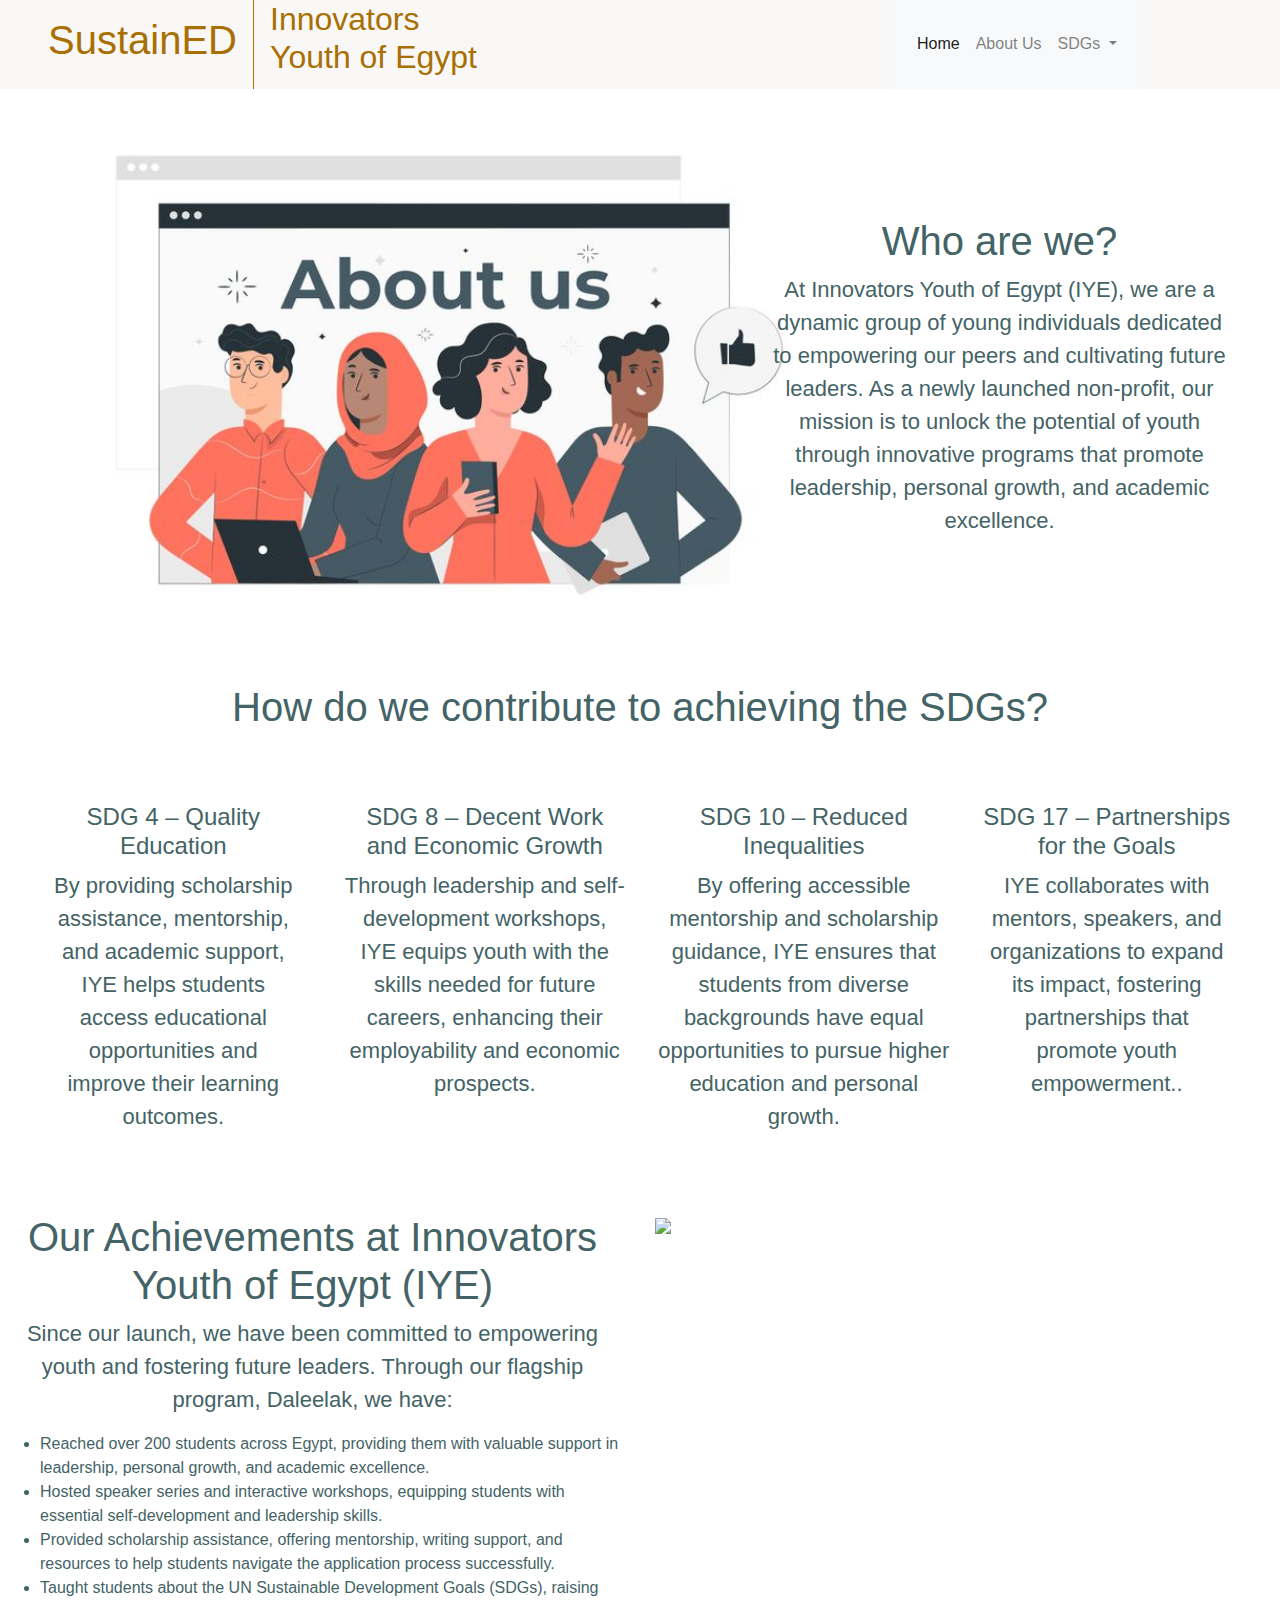
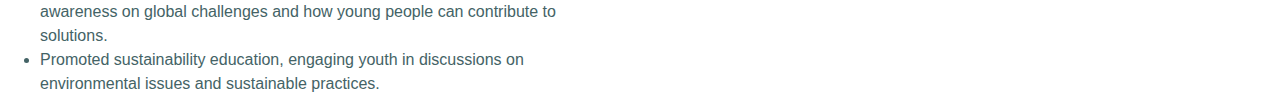
==== aboutSDG.html @ 1edb2cb6 "added our achievements to the about us page" ====
<!doctype html>
<html lang="en">
  <head>
    <!-- Required meta tags -->
    <meta charset="utf-8">
    <meta name="viewport" content="width=device-width, initial-scale=1, shrink-to-fit=no">

    <!-- Bootstrap CSS -->
    <link rel="stylesheet" href="https://cdn.jsdelivr.net/npm/bootstrap@4.0.0/dist/css/bootstrap.min.css" integrity="sha384-Gn5384xqQ1aoWXA+058RXPxPg6fy4IWvTNh0E263XmFcJlSAwiGgFAW/dAiS6JXm" crossorigin="anonymous">
    <link rel="stylesheet" type="text/css" href="./CSS/stylesSDG.css">
    <title>SustainED</title>
  </head>
  <body>
    <div class="header">
      <div class="sustainED">
       <h1>SustainED </h1>
     </div>
      <div class="IYE">
        <h2>Innovators <br>
            Youth of Egypt </h2>
     </div>
      <nav class="navbar navbar-expand-lg navbar-light bg-light">
       <button class="navbar-toggler" type="button" data-toggle="collapse" data-target="#navbarSupportedContent" aria-controls="navbarSupportedContent" aria-expanded="false" aria-label="Toggle navigation">
         <span class="navbar-toggler-icon"></span>
       </button>

       <div class="collapse navbar-collapse" id="navbarSupportedContent">
         <ul class="navbar-nav mr-auto">
           <li class="nav-item active">
             <a class="nav-link" href="./index.html">Home </a>
           </li>
           <li class="nav-item">
             <a class="nav-link" href="./aboutSDG.html">About Us <span class="sr-only">(current)</span></a>
           </li>
           <li class="nav-item dropdown">
             <a class="nav-link dropdown-toggle" href="#" id="navbarDropdown" role="button" data-toggle="dropdown" aria-haspopup="true" aria-expanded="false">
               SDGs
             </a>
             <div class="dropdown-menu" aria-labelledby="navbarDropdown">
               <a class="dropdown-item" href="./noPoverty.html">No Poverty</a>
               <a class="dropdown-item" href="./zeroHunger.html">Zero Hunger</a>
               <a class="dropdown-item" href="./goodHealth.html">Good Health and Well-being</a>
               <a class="dropdown-item" href="./qualityEducation.html">Quality Education</a>
               <a class="dropdown-item" href="./genderEquality.html">Gender Equality</a>
               <a class="dropdown-item" href="./cleanWater.html">Clean Water and Sanitation</a>
               <div class="dropdown-divider"></div>
               <a class="dropdown-item" href="./index.html">Home</a>
             </div>
           </li>
         </ul>
       </div>
     </nav>
    </div>
    <div class="row">
      <div class="col-md-6">
        <img src="./img/ABOUT.jfif" class="aboutImage">
      </div>
      <div class="col-md-6 text-center whoText">
        <h1> Who are we? </h1>
        <p> At Innovators Youth of Egypt (IYE), we are a dynamic group of young individuals dedicated to empowering our peers
          and cultivating future leaders. As a newly launched non-profit, our mission is to unlock the potential of youth through
           innovative programs that promote leadership, personal growth, and academic excellence. </p>
      </div>
    </div>
     <h1 class="text-center h1"> How do we contribute to achieving the SDGs? </h1>
    <div class="row">
      <!--<div class="col-md-6 text-center visionText">
        <h1> What is our vision? </h1>
        <p> We envision a world where every young person has the opportunity to realize their full potential
           and become productive leaders. By investing in youth, we are paving the way for a brighter future for our
            communities and society. </p>
      </div> -->
        <div class="col-md-3 text-center sdg4">
           <h4> SDG 4 – Quality Education</h4>
           <p>By providing scholarship assistance, mentorship, and academic support,
              IYE helps students access educational opportunities and improve their learning outcomes.</p>
        </div>
        <div class="col-md-3 text-center sdg8">
          <h4> SDG 8 – Decent Work and Economic Growth</h4>
          <p>Through leadership and self-development workshops, IYE equips youth with the skills needed for future careers,
             enhancing their employability and economic prospects.</p>
         </div>
         <div class="col-md-3 text-center sdg10">
           <h4>SDG 10 – Reduced Inequalities</h4>
           <p>By offering accessible mentorship and scholarship guidance, IYE ensures that students from diverse backgrounds
              have equal opportunities to pursue higher education and personal growth.</p>
        </div>
        <div class="col-md-3 text-center sdg17">
          <h4>SDG 17 – Partnerships for the Goals</h4>
          <p>IYE collaborates with mentors, speakers,
             and organizations to expand its impact, fostering partnerships that promote youth empowerment..</p>
       </div>
    </div>
    <div class="row">
      <div class="col-md-6 achieveText">
        <h1 class="h1 text-center"> Our Achievements at Innovators Youth of Egypt (IYE) </h1>
        <p class="text-center"> Since our launch, we have been committed to
           empowering youth and fostering future leaders. Through our flagship program, Daleelak, we have:</p>
        <ul class="list">
          <li> Reached over 200 students across Egypt,
             providing them with valuable support in leadership, personal growth, and academic excellence.</li>
          <li> Hosted speaker series and interactive workshops,
            equipping students with essential self-development and leadership skills.</li>
          <li> Provided scholarship assistance,
             offering mentorship, writing support,
              and resources to help students navigate the application process successfully.</li>
          <li>Taught students about the UN Sustainable Development Goals (SDGs),
            raising awareness on global challenges and how young people can contribute to solutions.</li>
          <li>Promoted sustainability education,
            engaging youth in discussions on environmental issues and sustainable practices.</li>
      </div>
      <div class="col-md-6">
        <img class="solidarityImage" src="https://i.pinimg.com/736x/78/28/41/782841c15fd106e75cc0396345d5552d.jpg">
      </div>
    </div>
    <!-- Optional JavaScript -->
    <!-- jQuery first, then Popper.js, then Bootstrap JS -->
    <script src="https://code.jquery.com/jquery-3.2.1.slim.min.js" integrity="sha384-KJ3o2DKtIkvYIK3UENzmM7KCkRr/rE9/Qpg6aAZGJwFDMVNA/GpGFF93hXpG5KkN" crossorigin="anonymous"></script>
    <script src="https://cdn.jsdelivr.net/npm/popper.js@1.12.9/dist/umd/popper.min.js" integrity="sha384-ApNbgh9B+Y1QKtv3Rn7W3mgPxhU9K/ScQsAP7hUibX39j7fakFPskvXusvfa0b4Q" crossorigin="anonymous"></script>
    <script src="https://cdn.jsdelivr.net/npm/bootstrap@4.0.0/dist/js/bootstrap.min.js" integrity="sha384-JZR6Spejh4U02d8jOt6vLEHfe/JQGiRRSQQxSfFWpi1MquVdAyjUar5+76PVCmYl" crossorigin="anonymous"></script>
  </body>
</html>
---- CSS/stylesSDG.css ----
div.header{
  display:flex;
  background-color:#faf7f7;
  color:#a86f03;
}
div.IYE{
  width: 50%;
  paddingt-top: 1em;
  padding-bottom: 0.25em;
  padding-left: 1em;
  border-left-style:solid;
  border-left-width: thin;
}
div.sustainED{
  padding-top: 1em;
  padding-left: 3em;
  padding-right: 1em;
}
#SDGcolors{
  float: left;
  margin-left: 20px;
  padding-top: 1.5em;
  width: 50px;
  height: 50px;
}
div.intro{
  padding-right: 4em;
  padding-left: 4em;
  padding-top:4em;
  padding-bottom:4em;
  color:#446366;
}
 .changeImage{
  border-radius:80px;
  width:400px;
}
p{
  font-size: 22px;
  color:#446366;
}
div.action{
  padding-right: 4em;
  padding-left: 4em;
  padding-top:4em;
  padding-bottom:4em;
  color:#446366;
}
.SDG123{
  width:400px;
  border-radius:80px;
  transition: opacity 0.3s;
}
.SDG123:hover {
  opacity: 70%;
}
.SDG456{
  width:400px;
  border-radius:80px;
  transition: opacity 0.3s;
}
.SDG456:hover {
  opacity: 70%;
}
div.explore{
  padding-right: 4em;
  padding-left: 4em;
  padding-top:4em;
  padding-bottom:4em;
  color:#446366;
}
.aboutImage{
  padding-right: 4em;
  padding-left: 4em;
  padding-top:1em;
  padding-bottom:4em;
  width: 900px;
}
.whoText{
  padding-right: 4em;
  padding-left: 8em;
  padding-top:8em;
  padding-bottom:4em;
  color:#446366;
}
.visionText{
  padding-right: 2em;
  padding-left: 12em;
  padding-top:4em;
  padding-bottom:4em;
  color:#446366;
}
.sdg4{
  padding-left: 4em;
  padding-top:4em;
  padding-bottom:4em;
  color:#446366;
}
.sdg8{
  padding-left: 2em;
  padding-top:4em;
  padding-bottom:4em;
  color:#446366;
}
.sdg10{
  padding-top:4em;
  padding-bottom:4em;
  color:#446366;
}
.sdg17{
  padding-top:4em;
  padding-bottom:4em;
  padding-right:4em;
  color:#446366;
}
.h1{
    color:#446366;
}
.solidarityImage{
  padding-right: 4em;
}
.list{
  color:#446366;
}
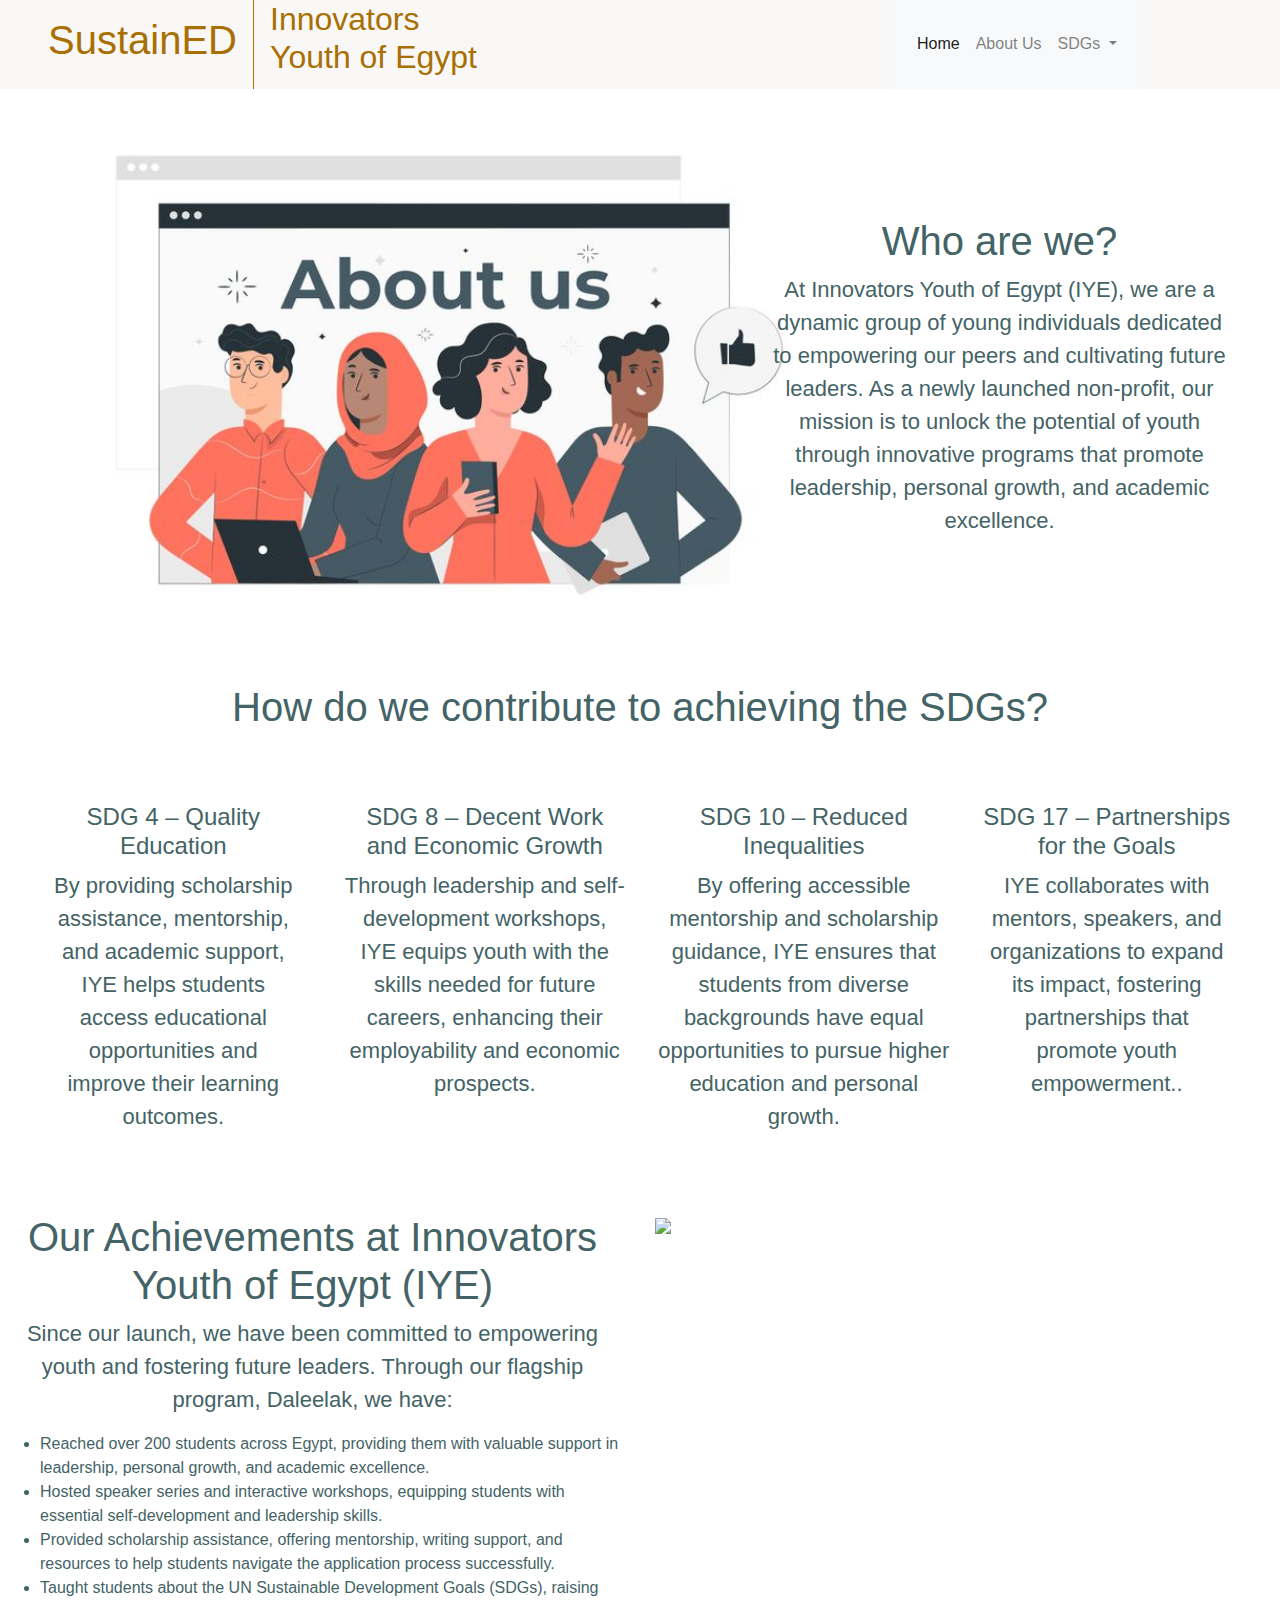
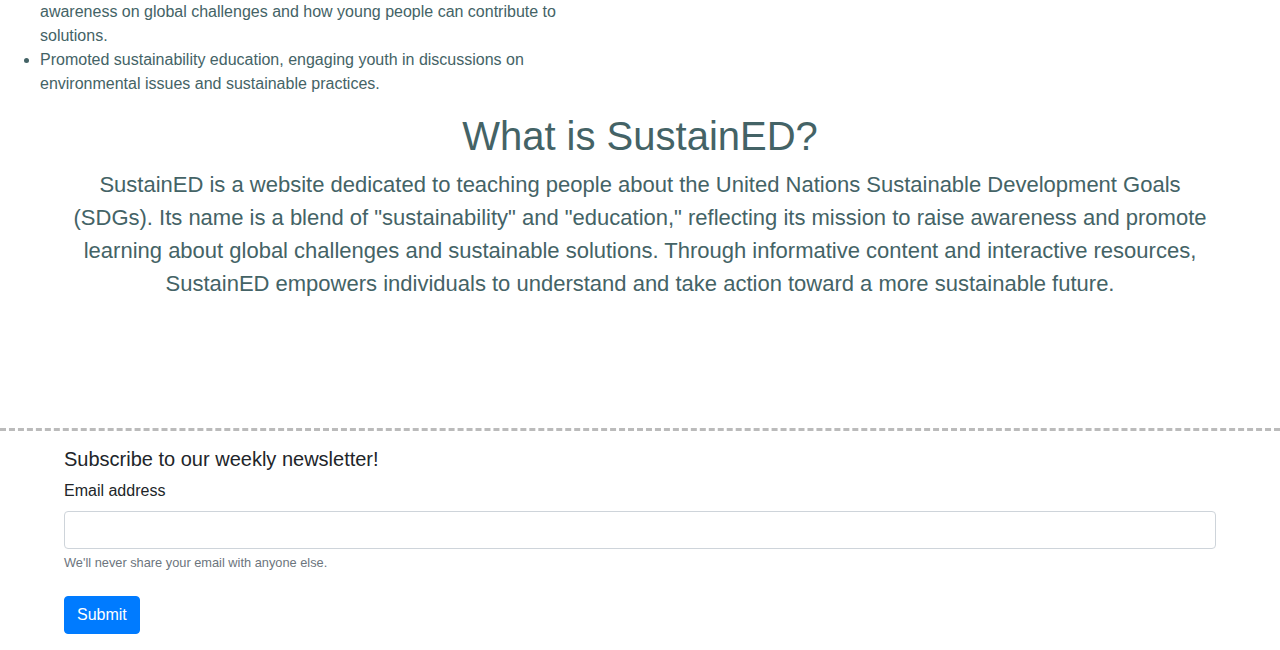
==== commit c0b8d2d6: "updated the text on the about us page and added a form" ====
--- a/aboutSDG.html
+++ b/aboutSDG.html
@@ -113,6 +113,24 @@
         <img class="solidarityImage" src="https://i.pinimg.com/736x/78/28/41/782841c15fd106e75cc0396345d5552d.jpg">
       </div>
     </div>
+    <div class="sustainEDtext text-center">
+      <h1 class="h1"> What is SustainED? </h1>
+      <p> SustainED is a website dedicated to teaching people about the United Nations Sustainable Development Goals (SDGs).
+        Its name is a blend of "sustainability" and "education," reflecting its mission to raise awareness and promote learning
+        about global challenges and sustainable solutions. Through informative content and interactive resources,
+        SustainED empowers individuals to understand and take action toward a more sustainable future. </p>
+    </div>
+    <hr class="dashed">
+    <form>
+      <div class="form-group newsletter-form">
+        <h5> Subscribe to our weekly newsletter! </h5>
+        <label for="exampleInputEmail1">Email address</label>
+        <input type="email" class="form-control" id="exampleInputEmail1" aria-describedby="emailHelp">
+        <small id="emailHelp" class="form-text text-muted">We'll never share your email with anyone else.</small>
+        <br>
+        <button type="submit" class="btn btn-primary">Submit</button>
+      </div>
+    </form>
     <!-- Optional JavaScript -->
     <!-- jQuery first, then Popper.js, then Bootstrap JS -->
     <script src="https://code.jquery.com/jquery-3.2.1.slim.min.js" integrity="sha384-KJ3o2DKtIkvYIK3UENzmM7KCkRr/rE9/Qpg6aAZGJwFDMVNA/GpGFF93hXpG5KkN" crossorigin="anonymous"></script>
--- a/CSS/stylesSDG.css
+++ b/CSS/stylesSDG.css
@@ -121,3 +121,15 @@
 .list{
   color:#446366;
 }
+.sustainEDtext{
+  padding-right:4em;
+  padding-left:4em;
+  padding-bottom: 6em;
+}
+.newsletter-form{
+  padding-right:4em;
+  padding-left:4em;
+}
+hr.dashed{
+   border-top: 3px dashed #bbb;
+}
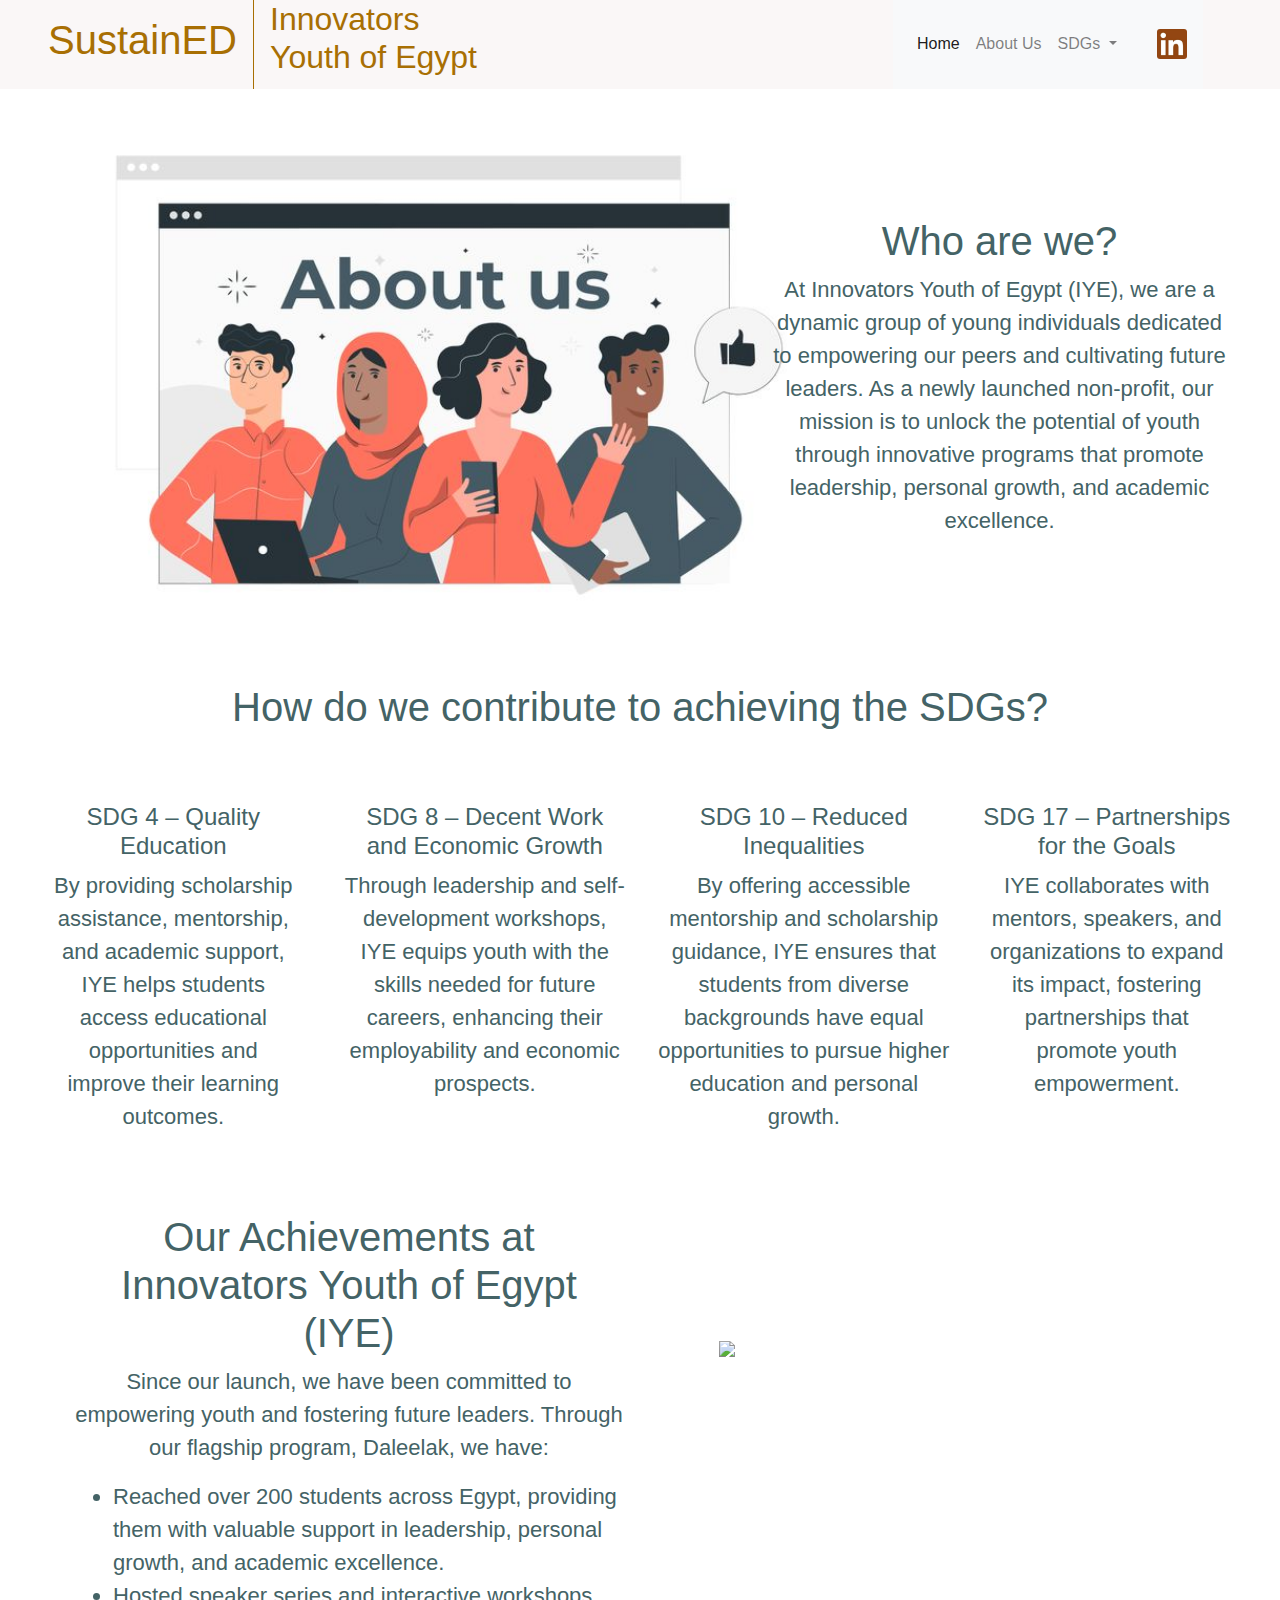
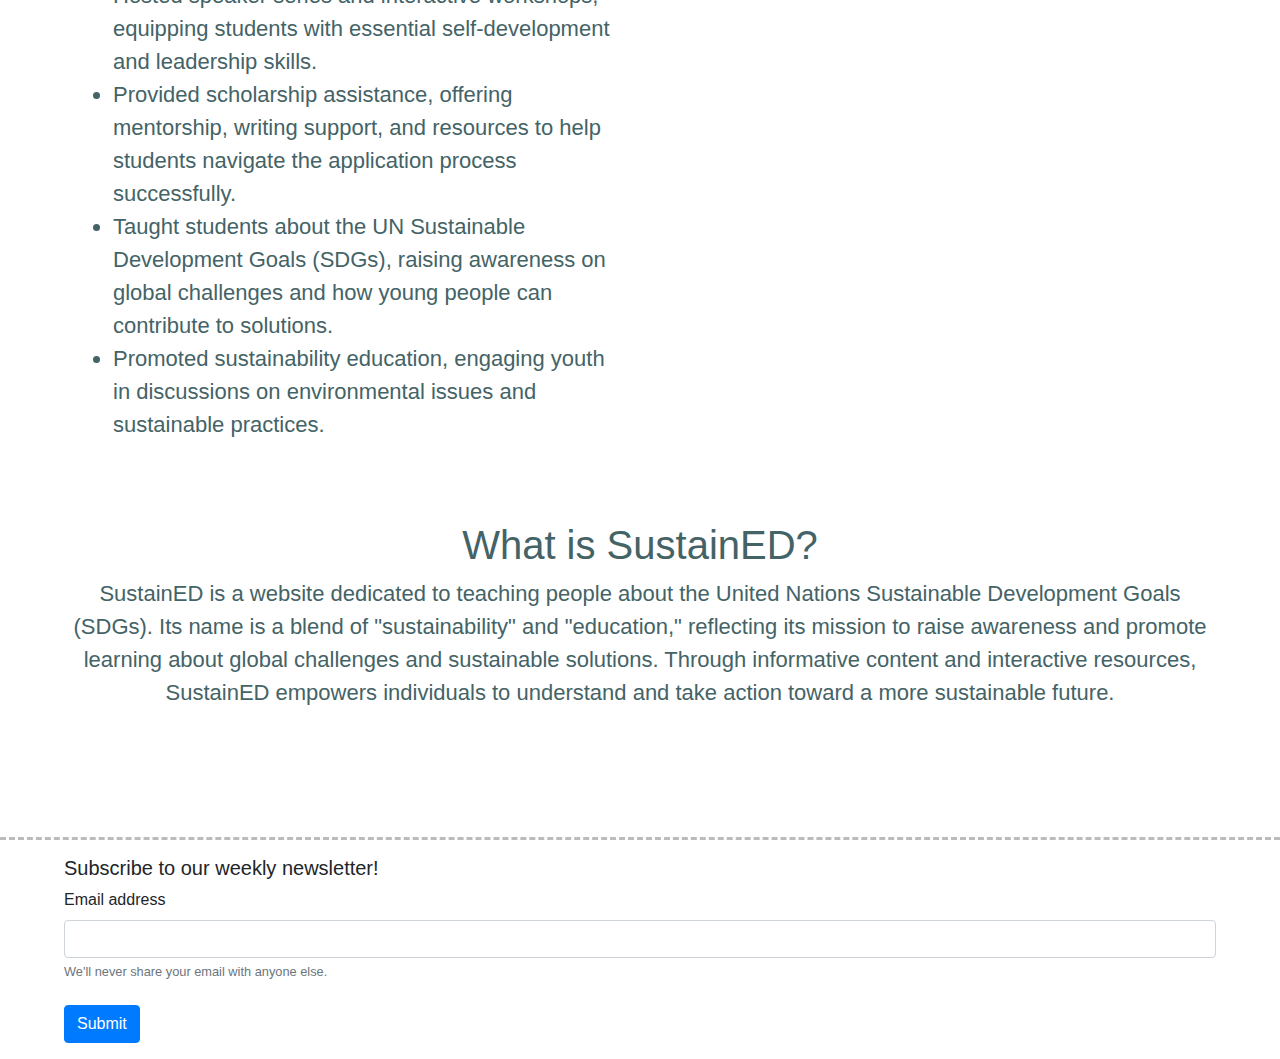
==== commit 3d318b39: "added a linkedin button and edited some text" ====
--- a/aboutSDG.html
+++ b/aboutSDG.html
@@ -48,7 +48,11 @@
              </div>
            </li>
          </ul>
-       </div>
+         <div>
+           <a href="https://www.linkedin.com/company/innovators-youth-of-egypt/">
+          <img class="linkedinBtn" src="./img/brown linkedin.png"> </a>
+        </div>
+      </div>
      </nav>
     </div>
     <div class="row">
@@ -88,7 +92,7 @@
         <div class="col-md-3 text-center sdg17">
           <h4>SDG 17 – Partnerships for the Goals</h4>
           <p>IYE collaborates with mentors, speakers,
-             and organizations to expand its impact, fostering partnerships that promote youth empowerment..</p>
+             and organizations to expand its impact, fostering partnerships that promote youth empowerment.</p>
        </div>
     </div>
     <div class="row">
--- a/CSS/stylesSDG.css
+++ b/CSS/stylesSDG.css
@@ -117,11 +117,15 @@
 }
 .solidarityImage{
   padding-right: 4em;
+  padding-left: 4em;
+  margin-top: 8em;
 }
 .list{
   color:#446366;
 }
 .sustainEDtext{
+
+  padding-top: 4em;
   padding-right:4em;
   padding-left:4em;
   padding-bottom: 6em;
@@ -133,3 +137,12 @@
 hr.dashed{
    border-top: 3px dashed #bbb;
 }
+.linkedinBtn{
+  width: 30px;
+  margin-left: 2em;
+  border-radius: 3px;
+}
+.achieveText{
+  padding-left: 4em;
+  font-size: 22px;
+}
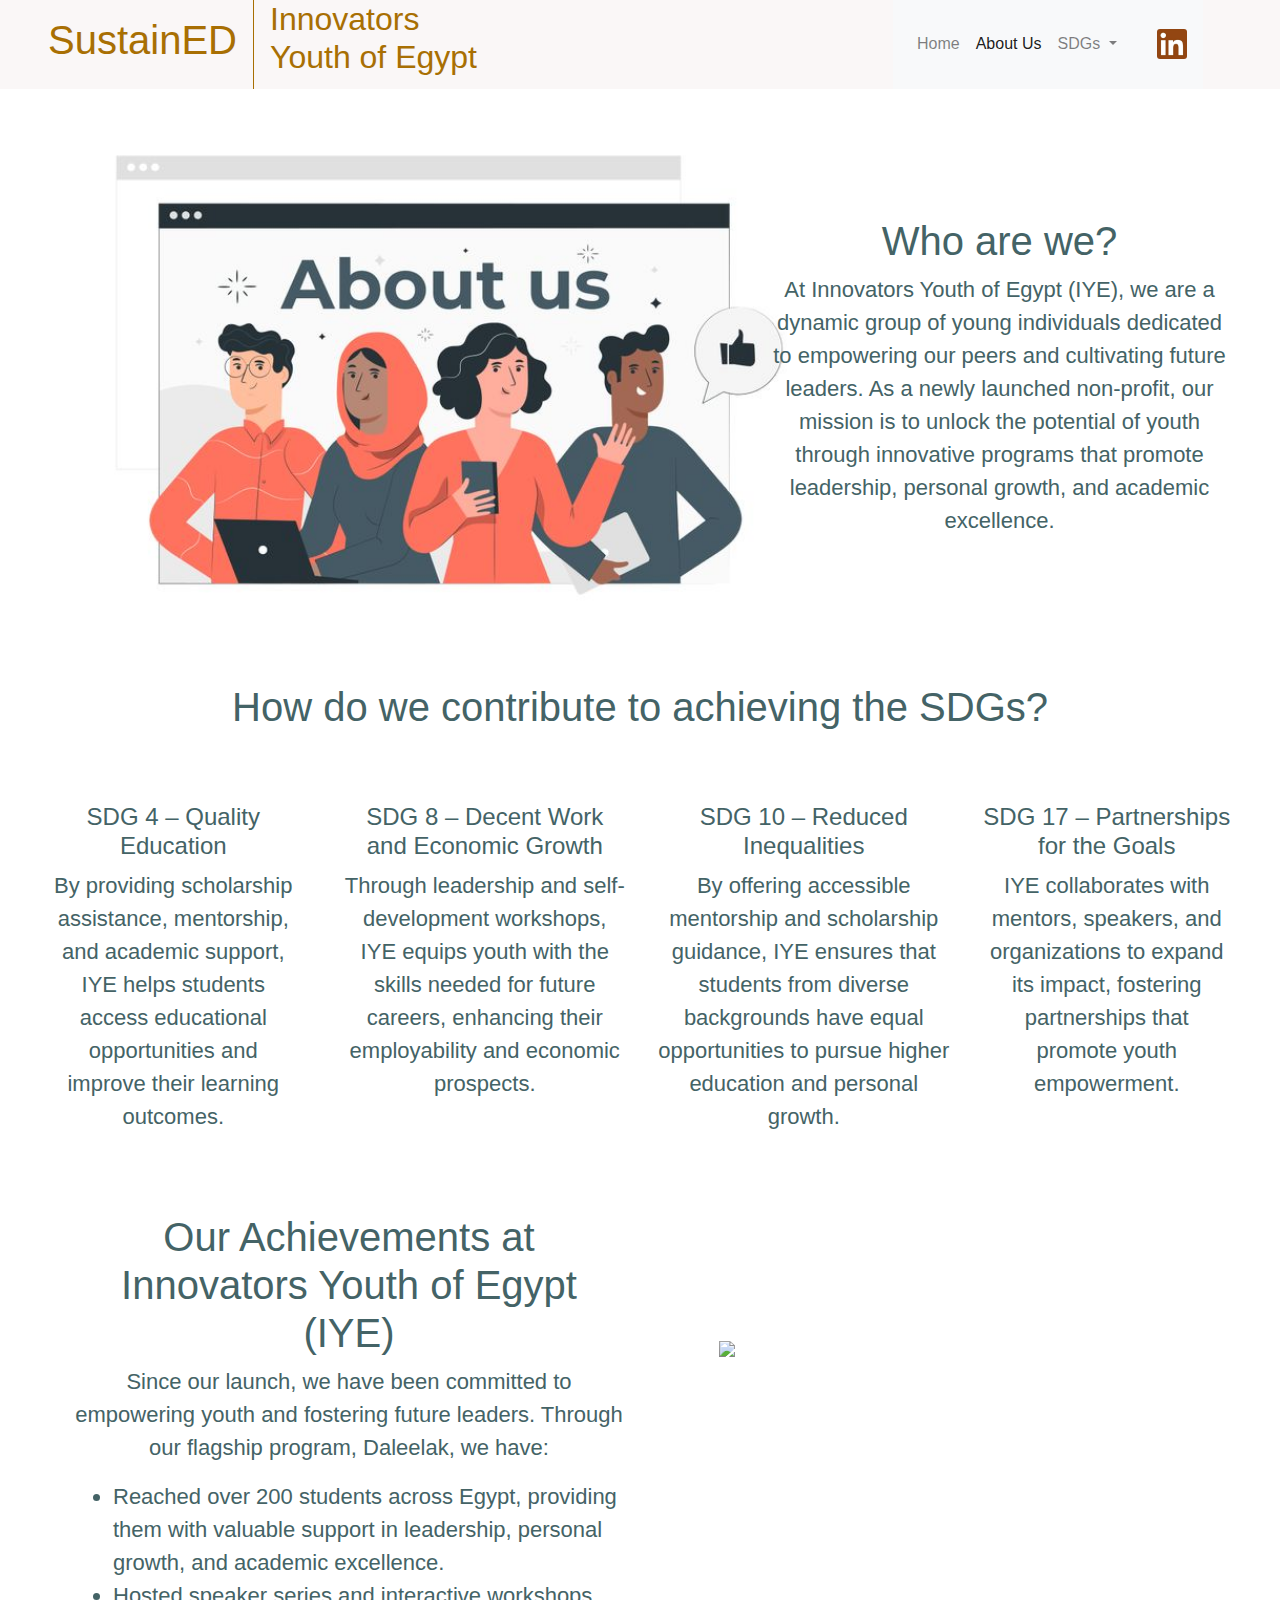
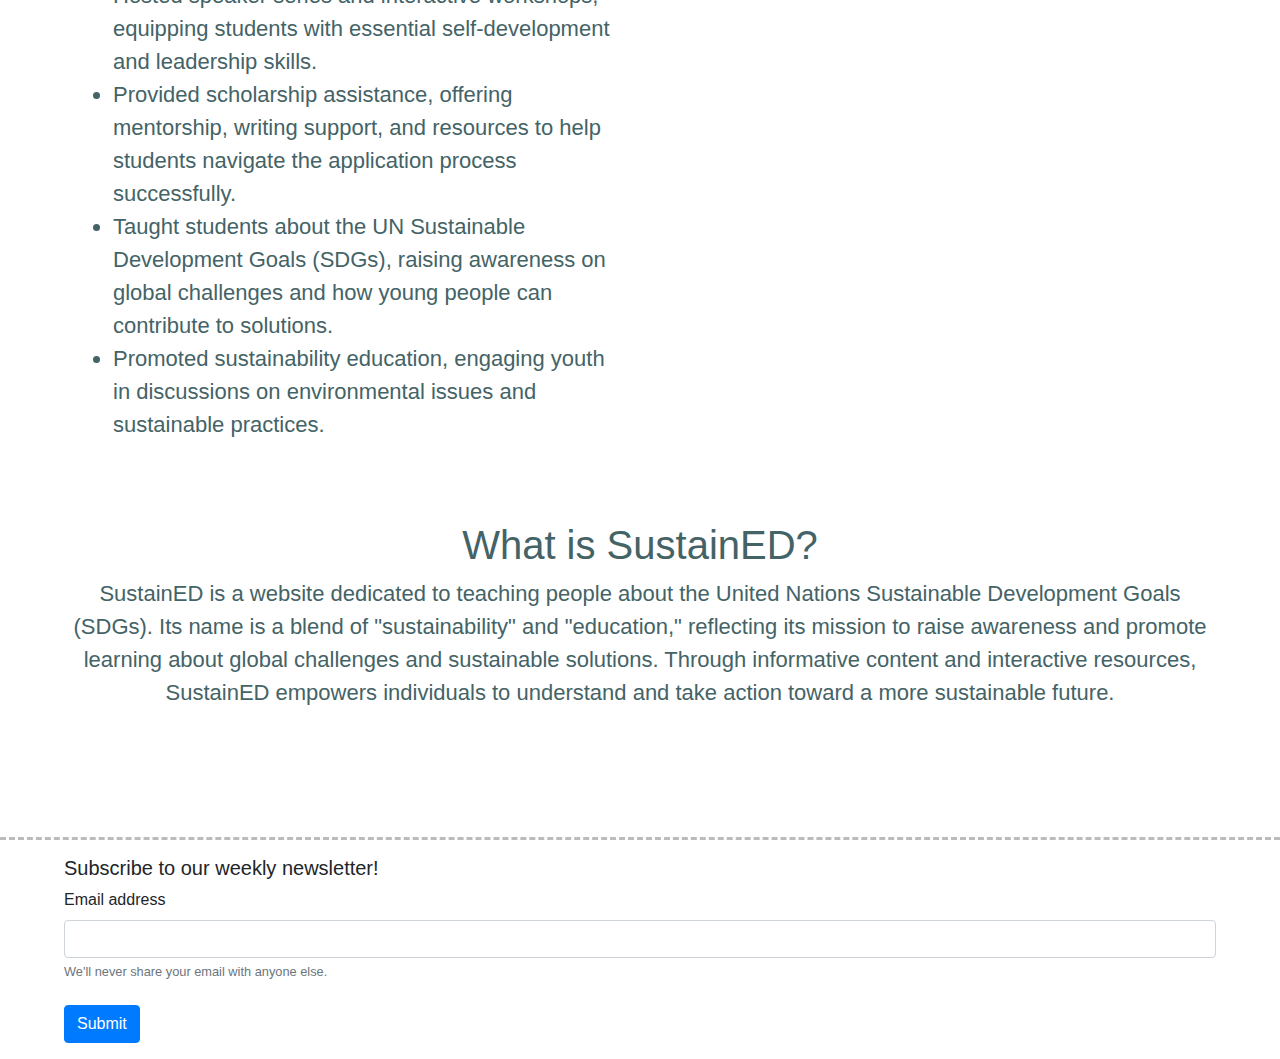
==== commit d5b2ebbe: "fixed the nav bar" ====
--- a/aboutSDG.html
+++ b/aboutSDG.html
@@ -26,10 +26,10 @@
 
        <div class="collapse navbar-collapse" id="navbarSupportedContent">
          <ul class="navbar-nav mr-auto">
-           <li class="nav-item active">
+           <li class="nav-item ">
              <a class="nav-link" href="./index.html">Home </a>
            </li>
-           <li class="nav-item">
+           <li class="nav-item active">
              <a class="nav-link" href="./aboutSDG.html">About Us <span class="sr-only">(current)</span></a>
            </li>
            <li class="nav-item dropdown">
--- a/CSS/stylesSDG.css
+++ b/CSS/stylesSDG.css
@@ -55,6 +55,7 @@
 }
 .SDG456{
   width:400px;
+  padding-bottom: 4em;
   border-radius:80px;
   transition: opacity 0.3s;
 }
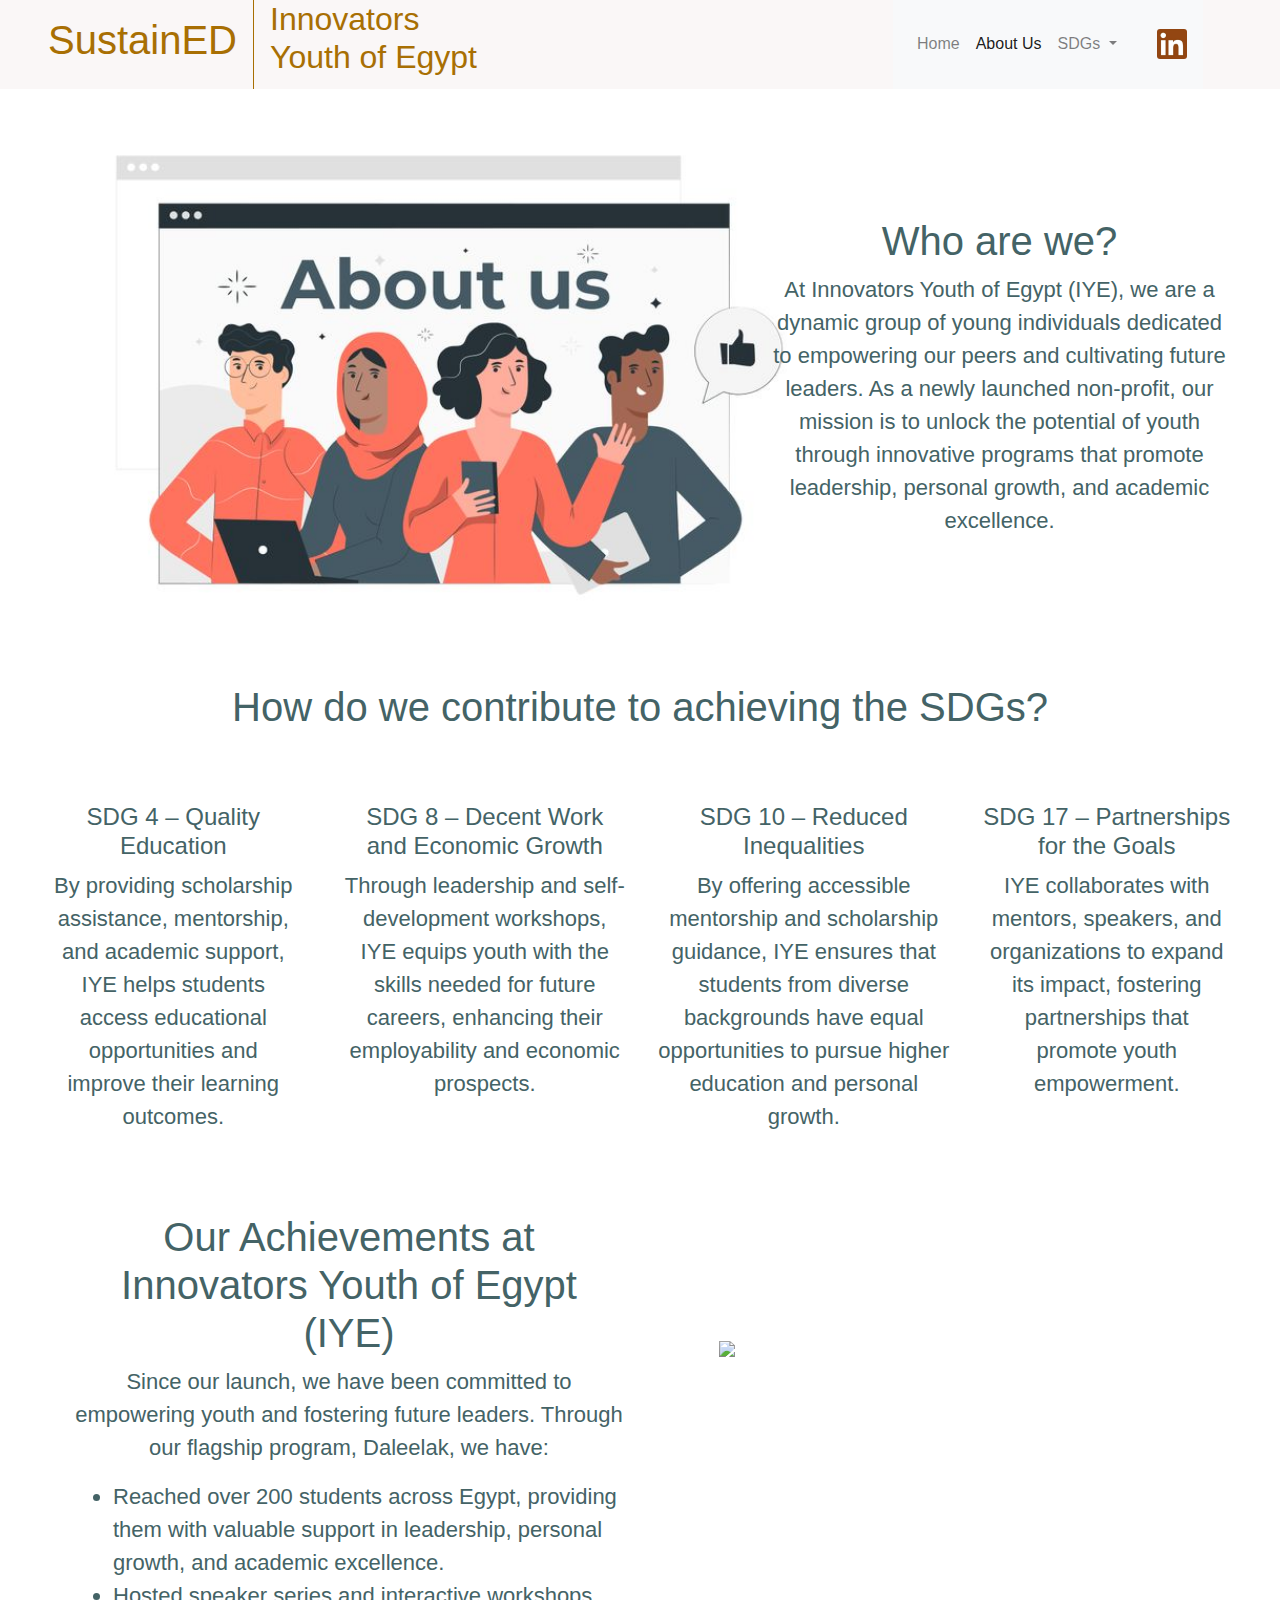
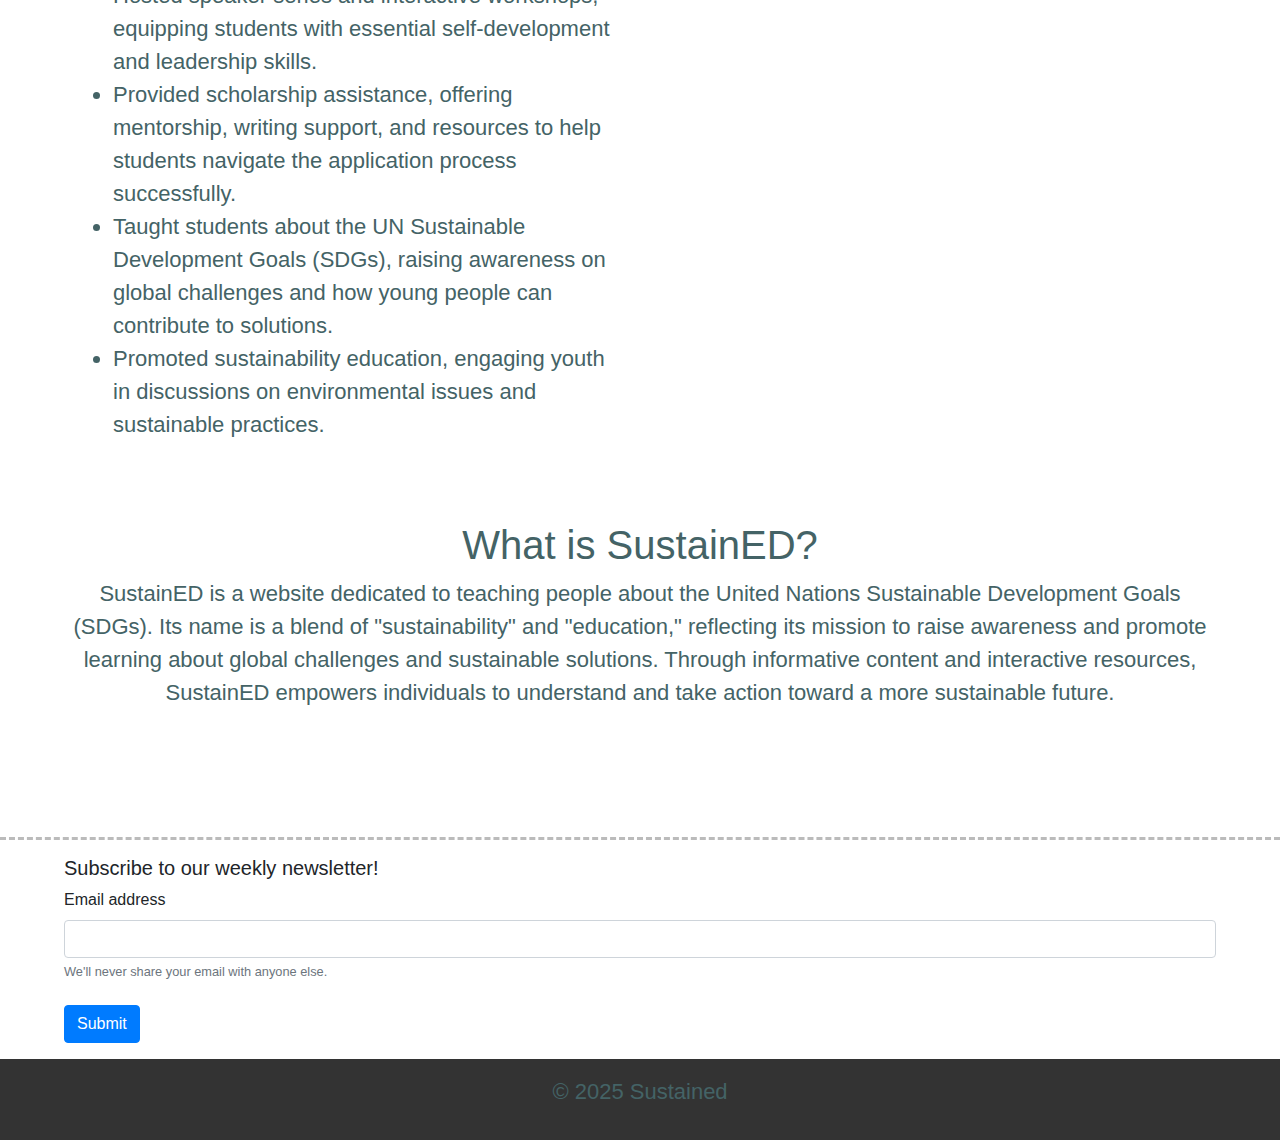
==== commit 2a5aa2ef: "updated the no poverty page" ====
--- a/aboutSDG.html
+++ b/aboutSDG.html
@@ -135,6 +135,9 @@
         <button type="submit" class="btn btn-primary">Submit</button>
       </div>
     </form>
+    <footer>
+        <p>&copy; 2025 Sustained</p>
+    </footer>
     <!-- Optional JavaScript -->
     <!-- jQuery first, then Popper.js, then Bootstrap JS -->
     <script src="https://code.jquery.com/jquery-3.2.1.slim.min.js" integrity="sha384-KJ3o2DKtIkvYIK3UENzmM7KCkRr/rE9/Qpg6aAZGJwFDMVNA/GpGFF93hXpG5KkN" crossorigin="anonymous"></script>
--- a/CSS/stylesSDG.css
+++ b/CSS/stylesSDG.css
@@ -147,3 +147,9 @@
   padding-left: 4em;
   font-size: 22px;
 }
+footer {
+    background-color: #333;
+    color: white;
+    text-align: center;
+    padding: 1rem 0;
+}
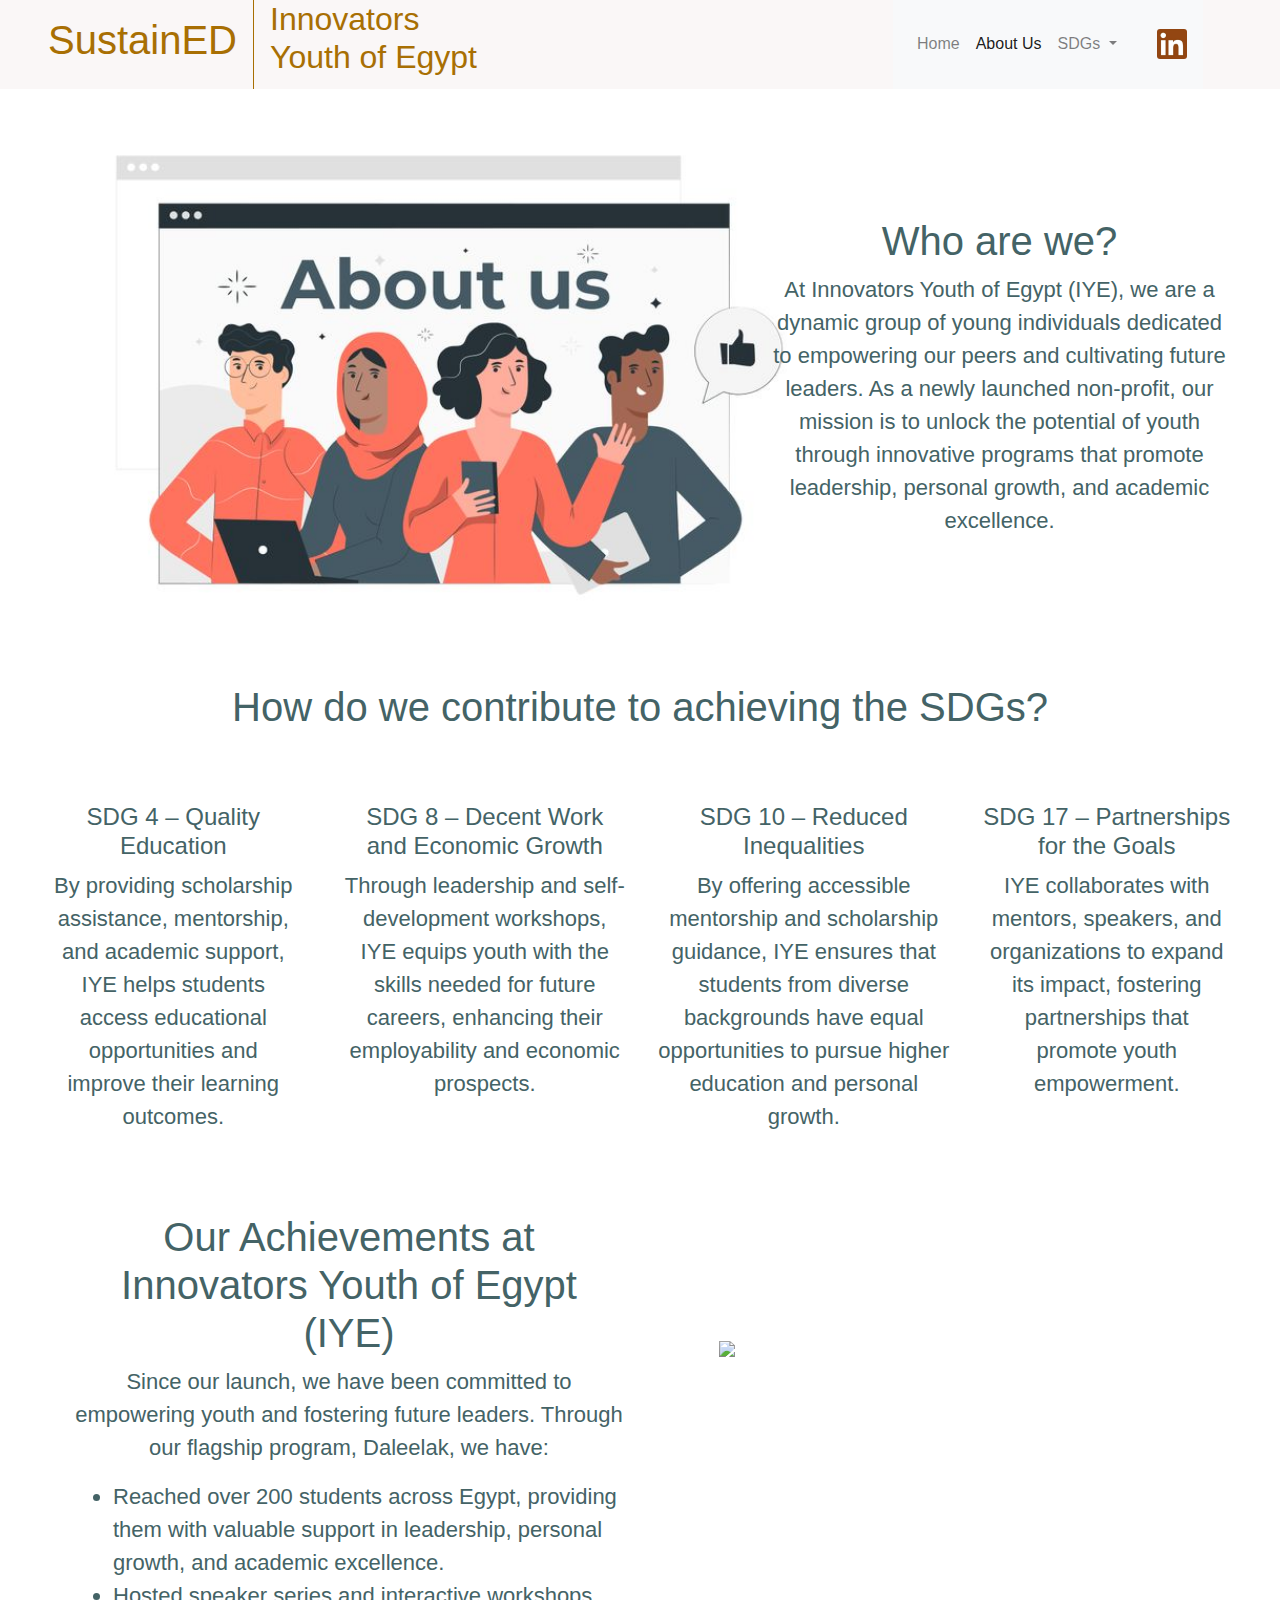
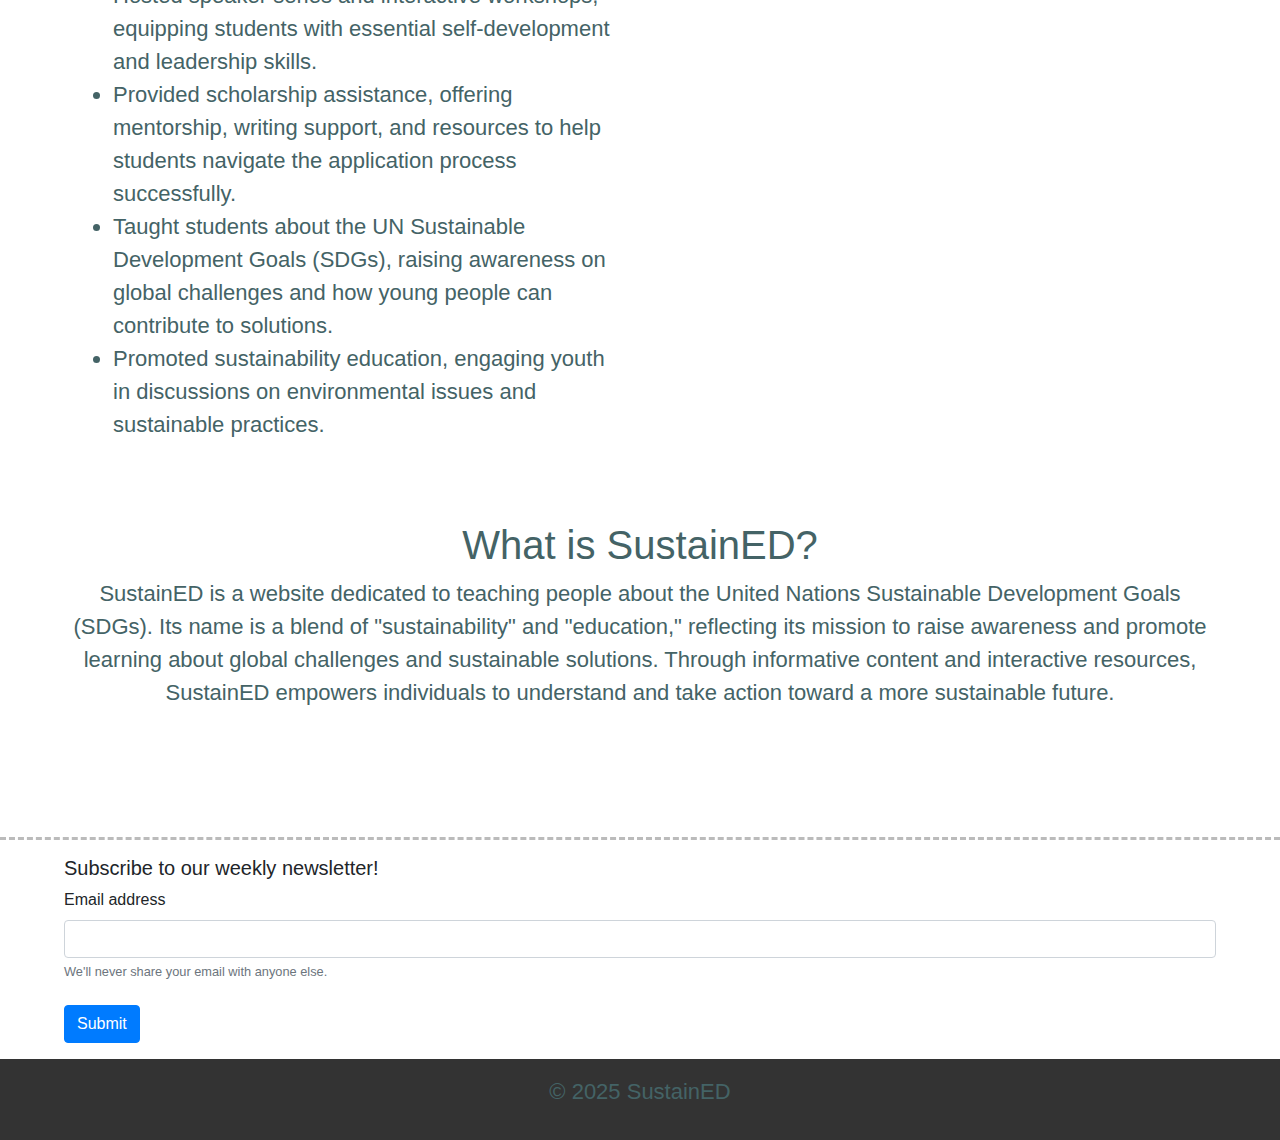
==== commit bd5ea692: "added content in 2 pages" ====
--- a/aboutSDG.html
+++ b/aboutSDG.html
@@ -136,7 +136,7 @@
       </div>
     </form>
     <footer>
-        <p>&copy; 2025 Sustained</p>
+        <p>&copy; 2025 SustainED</p>
     </footer>
     <!-- Optional JavaScript -->
     <!-- jQuery first, then Popper.js, then Bootstrap JS -->
